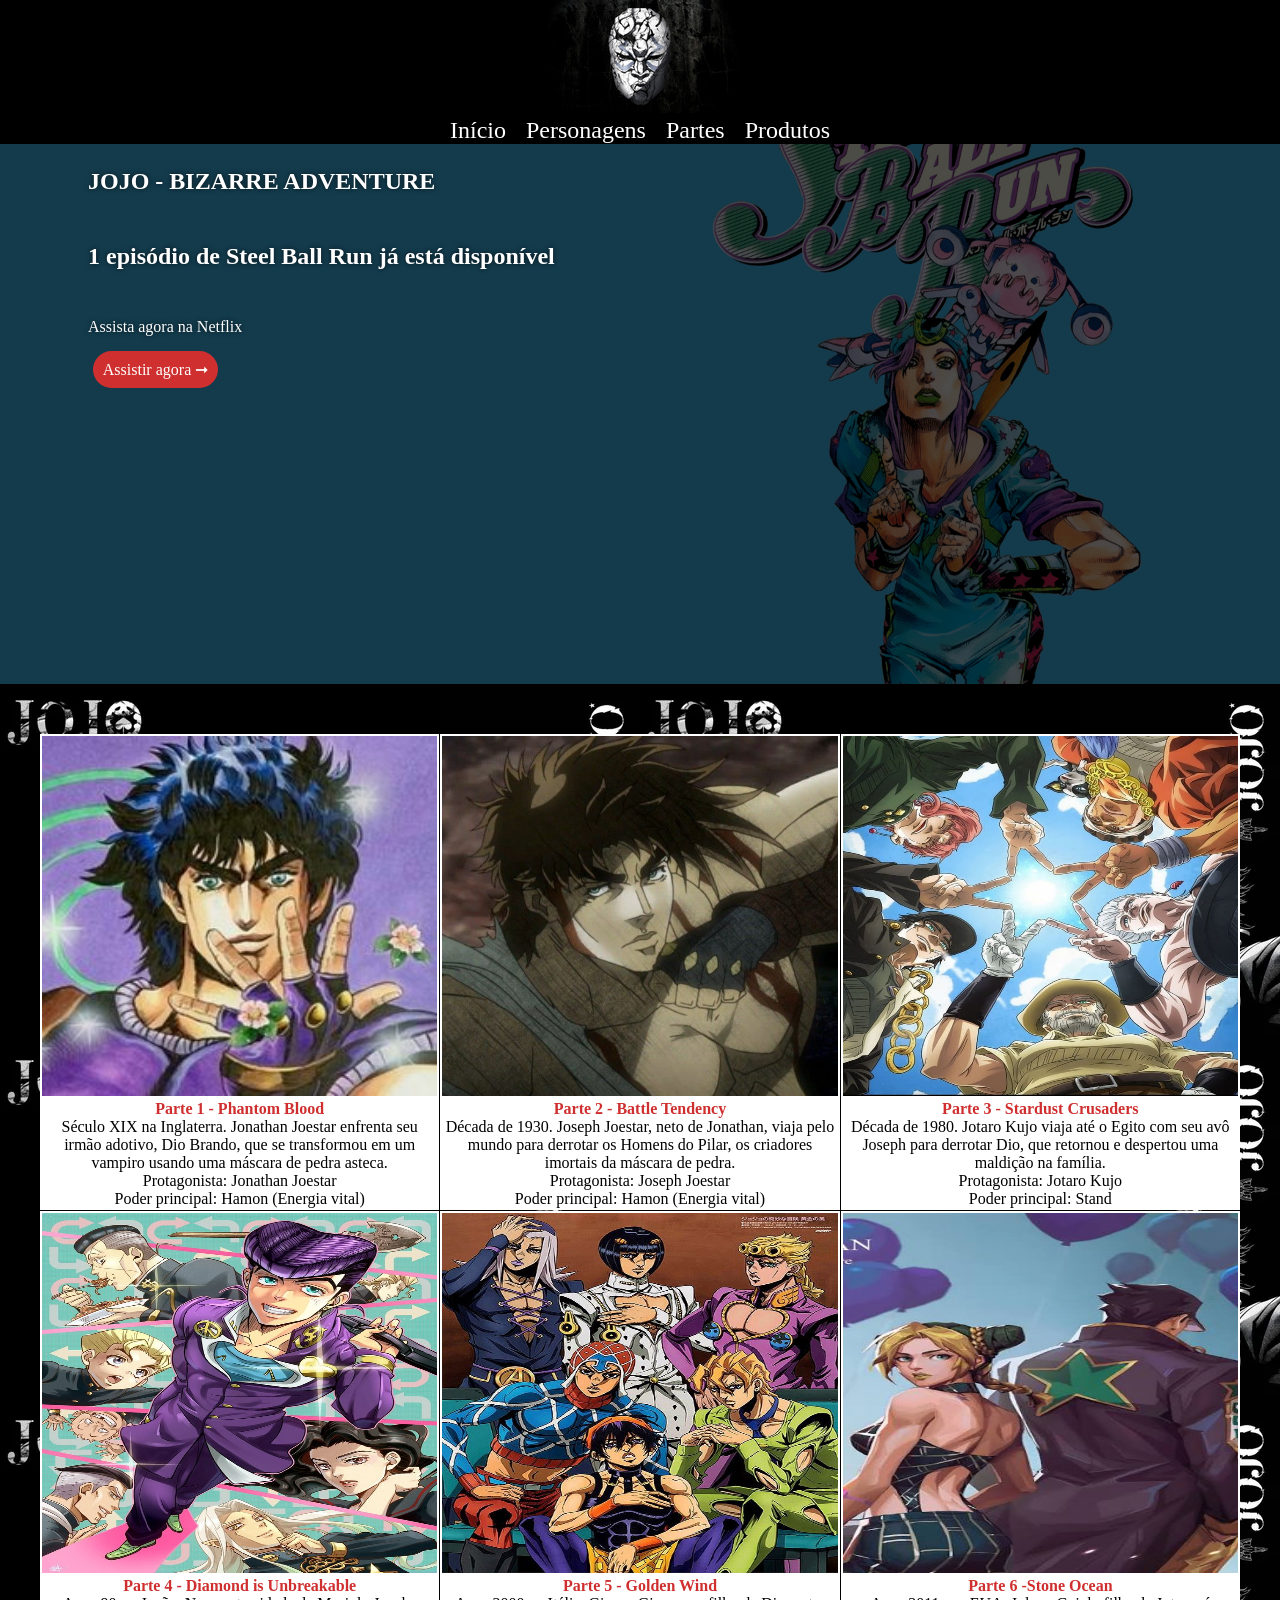
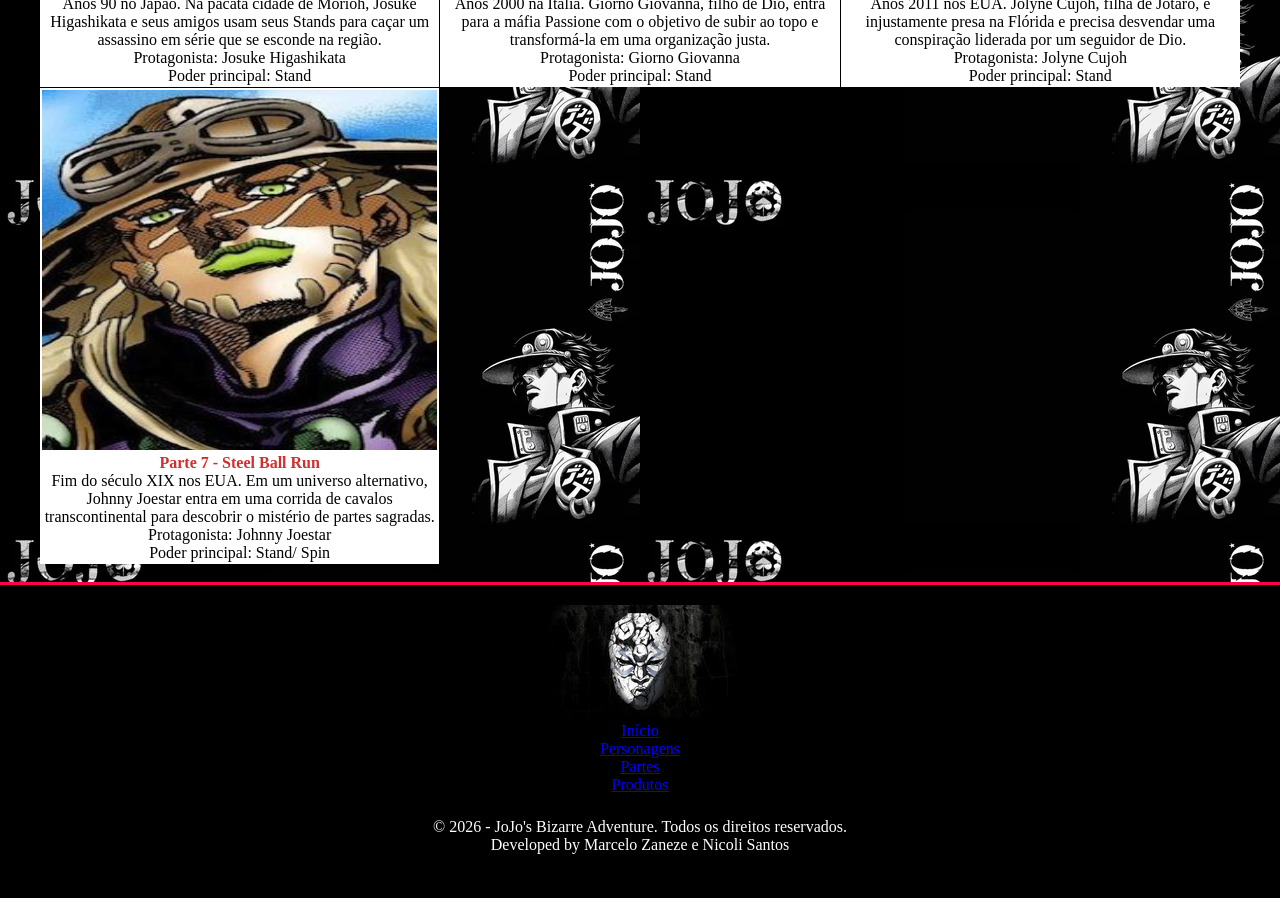
==== partes.html @ 71150c67 "Add files via upload" ====
<!DOCTYPE html>
<html lang="pt-br">
<head>
    <meta charset="UTF-8">
    <meta name="viewport" content="width=device-width, initial-scale=1.0">
    <link rel="stylesheet" href="css/style.css">
    <title>Partes: JOJO - BIZARRE ADVENTURE </title>
</head>
<body>
    <header>
        <figure>
            <img id="logo" src="img/mascara_jojo.jpg" alt="Máscara de JoJo's Bizarre Adventure">
        </figure>

        <nav>
            <ul class="menu">
                <li><a href="index.html">Início</a></li>
                <li><a href="personagens.html">Personagens</a></li>
                <li><a href="partes.html">Partes </a></li>
                <li><a href="produtos.html">Produtos </a></li>
            </ul>
        </nav>
    </header>

    <section class="banner">
        <div class="texto_banner">
            <h1>JOJO - BIZARRE ADVENTURE</h1>
        <h2> 1 episódio de Steel Ball Run já está disponível </h2>
        <p>Assista agora na Netflix </p>
        <a href="https://www.netflix.com/br/title/82116553" target="_blank">Assistir agora &#10142;</a>
        </div>
    </section>
    <section id="grid_partes" id="partes">
        <div class="grid">
                <div class="partes">
                    <figure>
                        <img src="img/jojo1.jpg" alt="">
                    </figure>
                    <strong>Parte 1 - Phantom Blood </strong>
                    <p> 
                         Século XIX na Inglaterra. Jonathan Joestar enfrenta seu irmão adotivo, Dio Brando, que se transformou em um vampiro usando uma máscara de pedra asteca.
                    </p>
                    <p> Protagonista: Jonathan Joestar</p>
                    <p> Poder principal: Hamon (Energia vital) </p>
                </div>

                <div class="partes">
                    <figure>
                        <img src="img/jojo2.jpg" alt="">
                    </figure>
                    <strong>Parte 2 - Battle Tendency </strong>
                    <p>
                        Década de 1930. Joseph Joestar, neto de Jonathan, viaja pelo mundo para derrotar os Homens do Pilar, os criadores imortais da máscara de pedra.
                    </p>
                    <p> Protagonista: Joseph Joestar</p>
                    <p> Poder principal: Hamon (Energia vital) </p>
                </div>

                <div class="partes">
                    <figure>
                        <img src="img/jojo3.jpg" alt="">
                    </figure>
                    <strong>Parte 3 - Stardust Crusaders</strong>
                    <p>
                        Década de 1980. Jotaro Kujo viaja até o Egito com seu avô Joseph para derrotar Dio, que retornou e despertou uma maldição na família.
                    </p>
                    <p> Protagonista: Jotaro Kujo</p>
                    <p> Poder principal: Stand </p>
                </div>


                <div class="partes">
                    <figure>
                        <img src="img/jojo4.jpg" alt="">
                    </figure>
                    <strong>Parte 4 - Diamond is Unbreakable </strong>
                    <p>
                        Anos 90 no Japão. Na pacata cidade de Morioh, Josuke Higashikata e seus amigos usam seus Stands para caçar um assassino em série que se esconde na região.
                    </p>
                    <p> Protagonista: Josuke Higashikata</p>
                    <p> Poder principal: Stand </p>
               
                </div>

                <div class="partes">
                    <figure>
                        <img src="img/jojo5.jpg" alt="">
                    </figure>
                    <strong>Parte 5 - Golden Wind </strong>
                    <p>
                        Anos 2000 na Itália. Giorno Giovanna, filho de Dio, entra para a máfia Passione com o objetivo de subir ao topo e transformá-la em uma organização justa.
                    </p>
                    <p> Protagonista: Giorno Giovanna</p>
                    <p> Poder principal: Stand </p>
                </div>


                <div class="partes">
                    <figure>
                        <img src="img/jojo6.jpeg" alt="">
                    </figure>
                    <strong>Parte 6 -Stone Ocean </strong>
                    <p>
                        Anos 2011 nos EUA. Jolyne Cujoh, filha de Jotaro, é injustamente presa na Flórida e precisa desvendar uma conspiração liderada por um seguidor de Dio.
                    </p>
                    <p> Protagonista: Jolyne Cujoh</p>
                    <p> Poder principal: Stand </p>
                </div>


                <div class="partes">
                    <figure>
                        <img src="img/jojo7.jpg" alt="">
                    </figure>
                    <strong>Parte 7 - Steel Ball Run </strong>
                    <p>
                        Fim do século XIX nos EUA. Em um universo alternativo, Johnny Joestar entra em uma corrida de cavalos transcontinental para descobrir o mistério de partes sagradas.
                    </p>
                    <p> Protagonista: Johnny Joestar</p>
                    <p> Poder principal: Stand/ Spin </p>
                </div>

        </div>  /<!-- fim grid -->
        
    </section>

    

    <hr class="linha-divisoria" style="width: 100%; margin:0;">
    <footer>
        <figure>
            <img src="img/mascara_jojo.jpg" alt="mascara de JoJo's Bizarre Adventure">
        </figure>

        <div class="rodape_links">
            <ul>
                    <li><a href="index.html">Início</a></li>
                    <li><a href="personagens.html">Personagens</a></li>
                    <li><a href="partes.html">Partes</a></li>
                    <li><a href="produtos.html">Produtos</a></li>
                </ul>
        </div>

        <div class="rodape_texto">
            <p>&copy; 2026 - JoJo's Bizarre Adventure. Todos os direitos reservados.</p>
            <p>Developed by Marcelo Zaneze e Nicoli Santos</p>
        </div>
    </footer>
</body>
</html>
---- css/style.css ----
*{
    padding: 0;
    margin: 0;
    border: 0;
}

html {
    scroll-behavior: smooth;
}

header{
    background-color: #000;
    text-align: center;
    width: 100%;
}

.menu{
    display: flex;
    justify-content: center;
    gap: 20px;
    list-style: none;
}

.menu a{
    color: #fff;
    text-decoration: none;
    font-size: 1.5rem;
    transition: text-shadow 0.3s ease-in-out, color 0.3s ease;
}

.menu a:hover{
    color: rgb(148, 142, 142);
    text-shadow: 0 0 1px rgba(255, 255, 255, 0.8), 
               0 0 20px rgba(255, 255, 255, 0.4);
}

.banner{
    background-image: linear-gradient(rgba(0, 0, 0, 0.7), rgba(0, 0, 0, 0.7)), url(../img/steel-ball-run.jpg); /*pra tela partes*/
    background-size: cover;
    background-position: center;
    background-repeat: no-repeat;
    width: 100%;
    height: 60vh;
    text-align: center;
}

.texto_banner {
    flex-basis: 45%; 
    max-width: 45%;
    margin-left: 5%; 
    text-align: left; 
}

.texto_banner h1, .texto_banner h2, .texto_banner p{
    color: #fff;
    text-shadow: 0 0 5px rgba(0, 0, 0, 0.7);
    flex-basis: 30%;
    padding: 1.5rem;  
}

.texto_banner a, .produto a{
    text-decoration: none;
    padding: 10px;
    border-radius: 20px;
    background-color: rgb(207, 47, 47);
    color: #fff;
    margin-left: 5%;
}
#grid_partes{
    background-image: url(../img/footer.jpg);
    text-align: center;
    padding-top: 50px;
}

.grid {
    display: grid;
    grid-template-columns: repeat(auto-fill, minmax(300px, 1fr));
    grid-gap: 1px;
    max-width: 1200px;
    margin: 0 auto;
}

.grid div {
    background-color: #fff;
    text-align: center;
    padding: 2px;
}

.partes img{ 
    width: 100%;
    height: 360px;
}

.partes strong{
    color: rgb(207, 47, 47);
}

footer{
    background-color: #000;
    text-align: center;
    padding: 20px;
}

.rodape_texto{
    color: #fff;
    text-shadow: 0 0 5px rgba(0, 0, 0, 0.7);
    padding: 1.5rem;  
}

footer ul li a{
    color: blue;
}

/* //////////////////// INDEXXXX --------------------- */

#banner_principal{
    background-image: linear-gradient(rgba(0, 0, 0, 0.5), rgba(0, 0, 0, 0.5)), url(../img/banner_principal.png);
}

#jojo{
    display: flex;
    justify-content: center;
    text-align: center;
}
.jojo_texto{
    font-size: 1.5rem;
    margin: 20px;
}
.jojo_imagem img{
    width: 100%;
}

.img_manga{
    background-image: url(../img/manga_cena.jpeg);
    height: 20vh;
}

#premios{
    display: flex;
    justify-content: space-around;
    text-align: center;
    margin-top: 30px;
    margin-bottom: 30px;
}

.imagem_premio img{ 
    width: 150px;
}



/* ------------------ PERSONAGENS ------------------ */
#banner_personagens{
    background-image: linear-gradient(rgba(0, 0, 0, 0.5), rgba(0, 0, 0, 0.5)), url(../img/personagens.jpg);
}
.personagem{
    display: flex; 
    flex-wrap: wrap; 
    align-items: center; 
    justify-content: center; 
    margin-bottom: 50px;
}

.foto_personagem img{
    border-radius: 20px;
    padding: 20px; 
    box-sizing: border-box;
}

.texto_personagem{
    max-width: 50%;
    margin-left: 5%; 
    padding: 20px; 
    box-sizing: border-box;
}

.titulo_personagem{
    font-size: 2rem;
    margin-top: 40px;
}

.linha-divisoria {
    display: block;
    border: none;          
    height: 3px;           
    background-color: #ff004f; 
    margin: 40px auto;     
    width: 80px;          
    clear: both;  
}


/* /////////////////////// Produtos //////////////////// */

#produtos{
    display: flex;
    max-width: 1000px;
    justify-content: space-between;
    text-align: center;
    margin: auto;

}
.produto{
    border-radius: 20px;
    box-shadow: 0,0,0,0.4 #000;
}

.produto_imagem img{
    width: 200px;
    height: 250px;
}

.produto_desc p{
    font-size: 1.5rem;
}

.link_compra{
    margin: 10px;
}

#banner_produtos{
    background-image:linear-gradient(rgba(0, 0, 0, 0.5), rgba(0, 0, 0, 0.5)), url(../img/banner_prod.png);
}



@media (min-width:200px) and (max-width: 768px){
    .banner{
        width: 100% auto;
        height: auto;
        min-height: 55vh;
        background-image: url(../img/sbr_clrr_suave.jpg);
    }
    .texto_banner{
        flex-basis: 100%;
        max-width: 100%;
        margin-left: 0;
        text-align: center;
    }

    .menu a{
        font-size: 1rem;
    }

    .partes{
        margin-top: 10px;
    }

    /* ////////////////produto/////////////// */

    #produtos, #jojo, #premios{
        display: flex;
        flex-direction: column;
    }


    /* /////////////////// index /////////////////// */
    .jojo_imagem{
        width: 100%;
    }

    .premios{
        margin-top: 20px;
    }
}
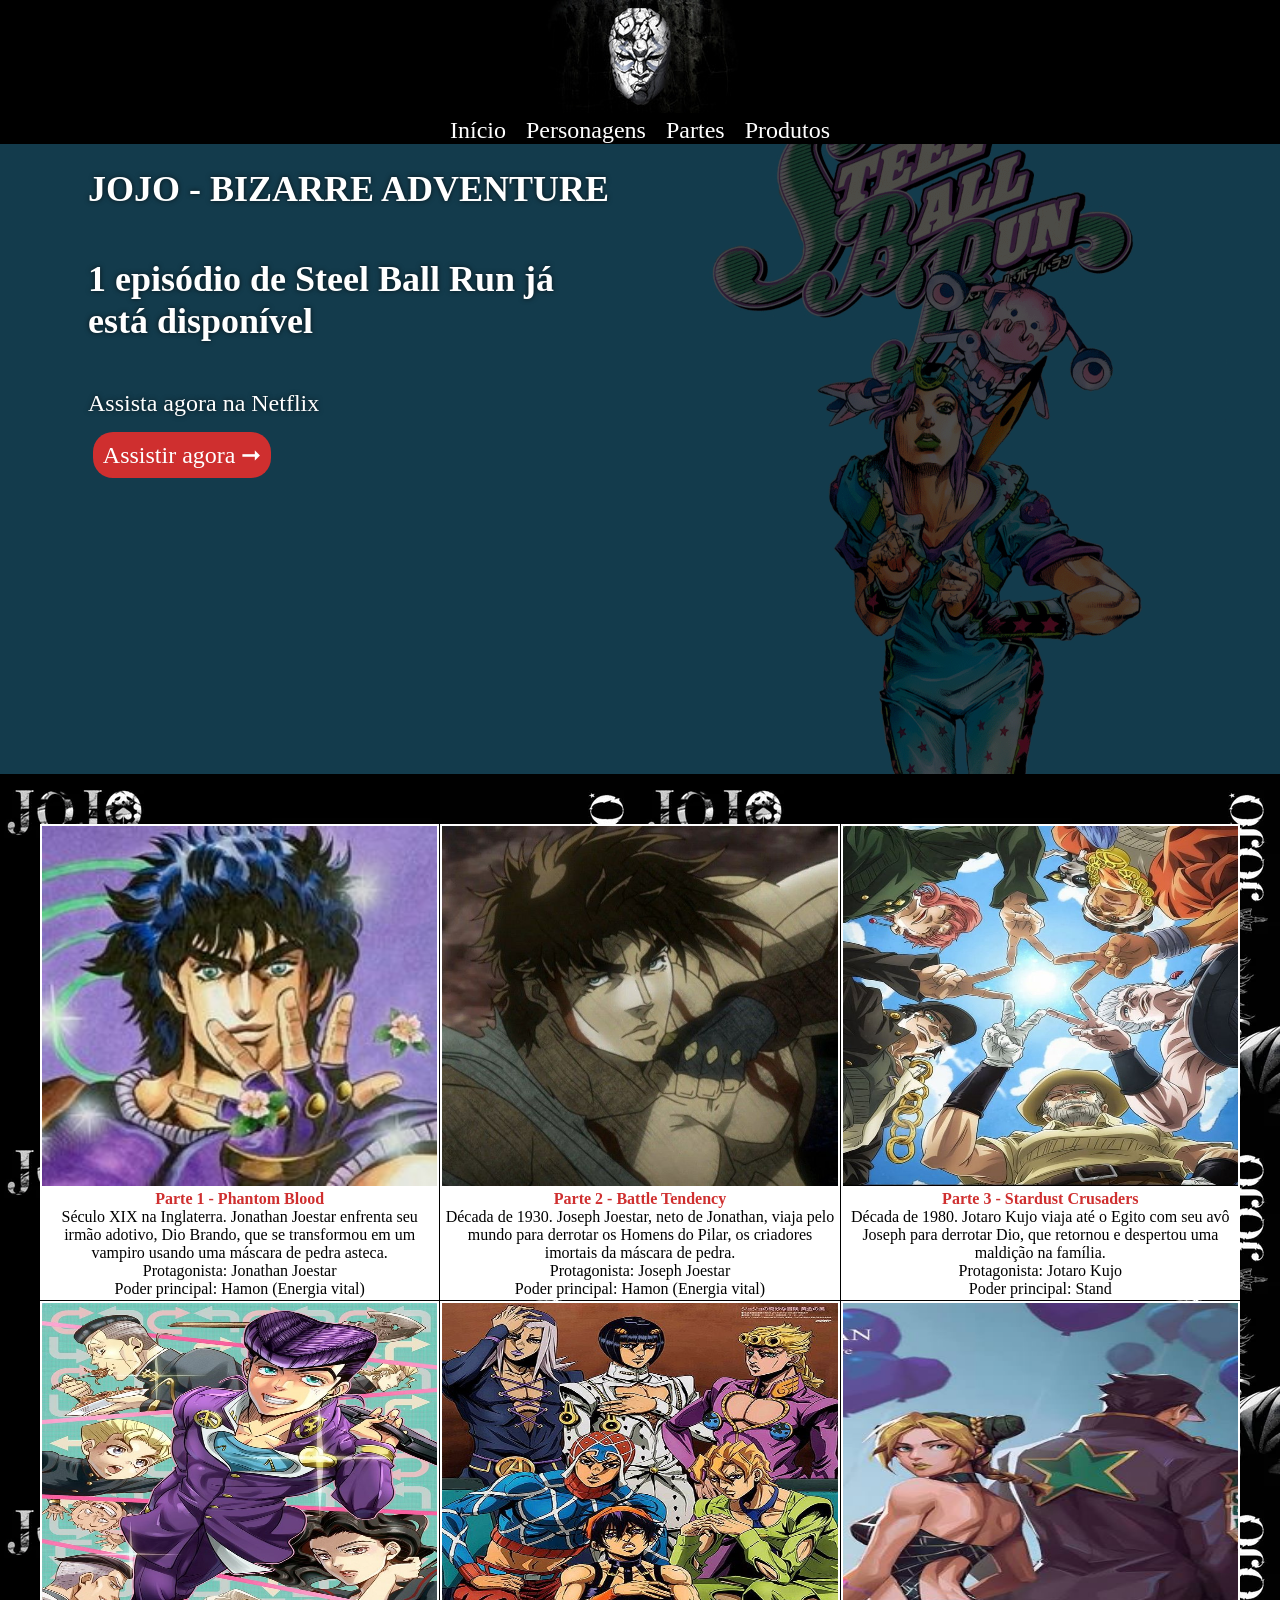
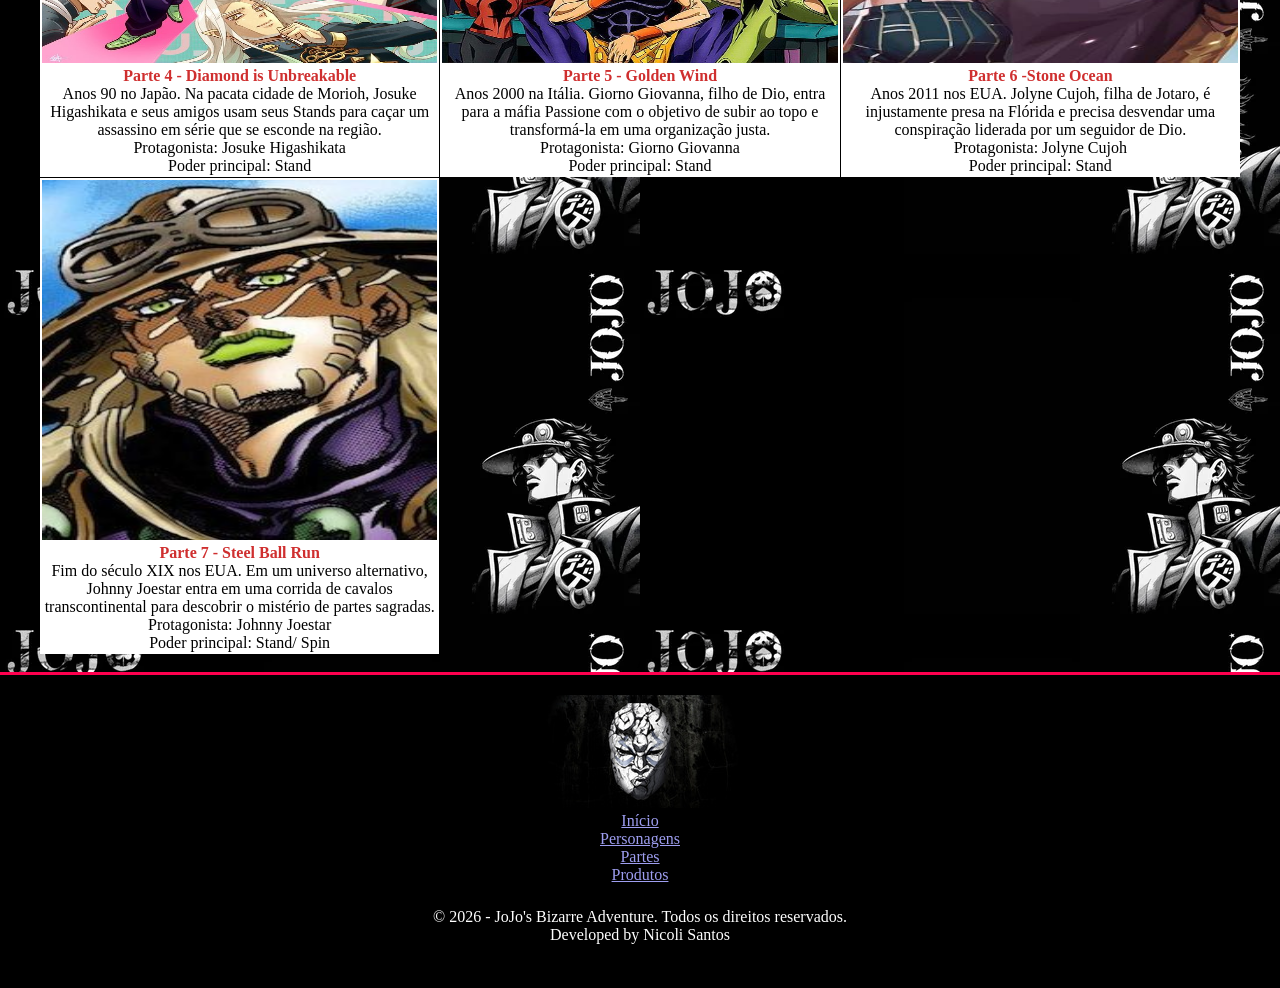
==== commit 1d88412f: "Update partes.html" ====
--- a/partes.html
+++ b/partes.html
@@ -143,8 +143,8 @@
 
         <div class="rodape_texto">
             <p>&copy; 2026 - JoJo's Bizarre Adventure. Todos os direitos reservados.</p>
-            <p>Developed by Marcelo Zaneze e Nicoli Santos</p>
+            <p>Developed by Nicoli Santos</p>
         </div>
     </footer>
 </body>
-</html>+</html>
--- a/css/style.css
+++ b/css/style.css
@@ -40,7 +40,7 @@
     background-position: center;
     background-repeat: no-repeat;
     width: 100%;
-    height: 60vh;
+    height: 70vh;
     text-align: center;
 }
 
@@ -49,6 +49,7 @@
     max-width: 45%;
     margin-left: 5%; 
     text-align: left; 
+    font-size: 1.5rem;
 }
 
 .texto_banner h1, .texto_banner h2, .texto_banner p{
@@ -108,7 +109,7 @@
 }
 
 footer ul li a{
-    color: blue;
+    color: rgb(158, 158, 240);
 }
 
 /* //////////////////// INDEXXXX --------------------- */
@@ -125,6 +126,10 @@
 .jojo_texto{
     font-size: 1.5rem;
     margin: 20px;
+}
+
+.jojo_texto h2{
+    margin-bottom: 10px;
 }
 .jojo_imagem img{
     width: 100%;
@@ -172,11 +177,15 @@
     margin-left: 5%; 
     padding: 20px; 
     box-sizing: border-box;
-}
+    font-size: 2rem;
+}
+
+
 
 .titulo_personagem{
-    font-size: 2rem;
+    font-size: 2.5rem;
     margin-top: 40px;
+    margin-bottom: px;
 }
 
 .linha-divisoria {
@@ -185,7 +194,7 @@
     height: 3px;           
     background-color: #ff004f; 
     margin: 40px auto;     
-    width: 80px;          
+    width: 30%;          
     clear: both;  
 }
 
@@ -236,8 +245,22 @@
         max-width: 100%;
         margin-left: 0;
         text-align: center;
-    }
-
+        font-size: 1rem;
+    }
+
+    .texto_personagem{
+        max-width: 80%;
+        padding: 10%;
+          
+    }
+
+    .texto_personagem{
+        font-size: 21px;
+    }
+
+    .linha-divisoria {    
+    width: 80px;          
+}
     .menu a{
         font-size: 1rem;
     }
